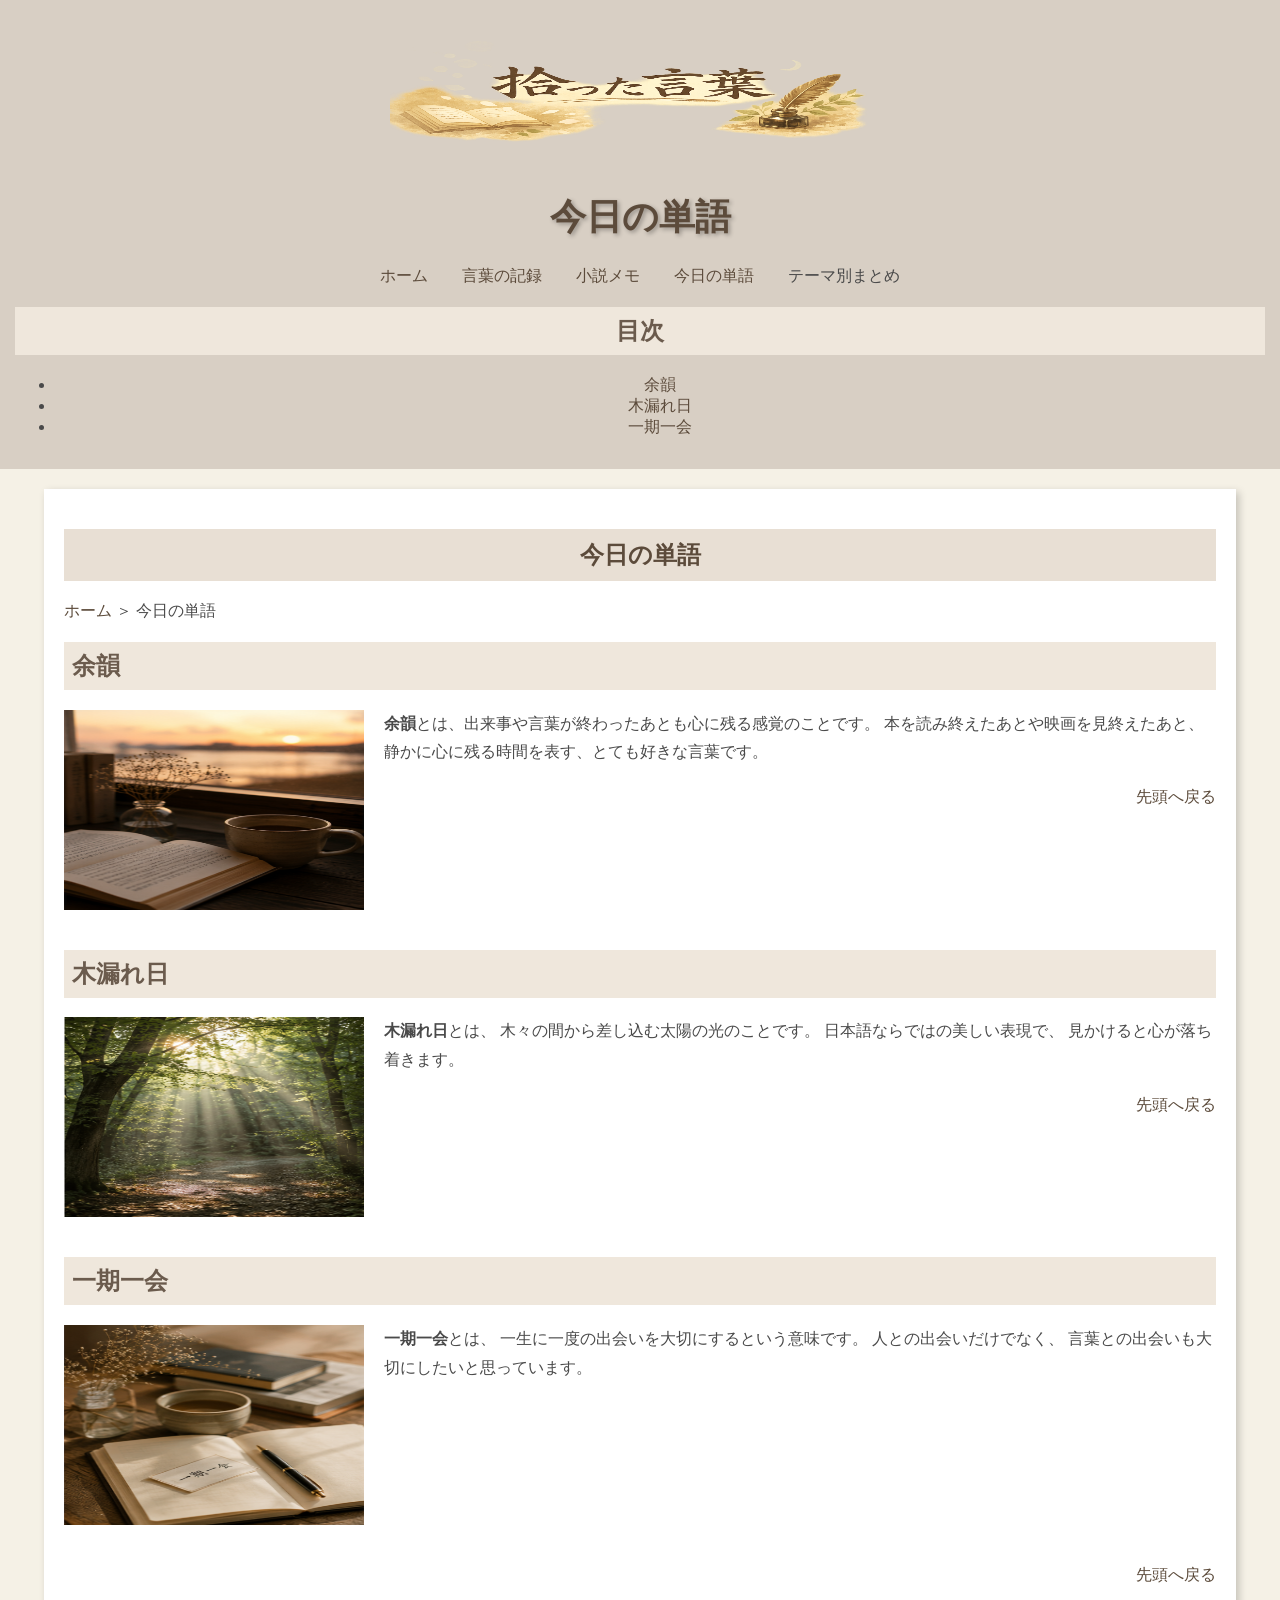
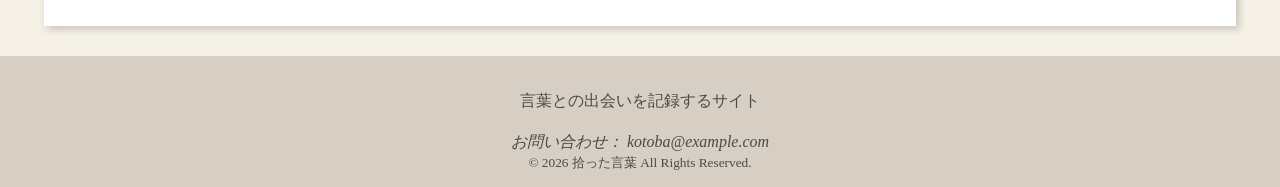
==== contents3.html @ 07a8e408 "Add files via upload" ====
<!DOCTYPE html>
<html lang="ja">
<head>
    <meta charset="UTF-8">
    <meta name="description" content="今日の単語を紹介するページです。">
    <meta name="viewport" content="width=device-width, initial-scale=1.0">
    <title>拾った言葉：今日の単語</title>
    <link rel="stylesheet" href="css/mystyle.css">
</head>
<body>
<header id="top">

<img src="image/logo.png"
     width="500"
     height="150"
     alt="拾った言葉のロゴ">

<h1>今日の単語</h1>

<nav>
    <ul>
        <li><a href="index.html">ホーム</a></li>
        <li><a href="contents1.html">言葉の記録</a></li>
        <li><a href="contents2.html">小説メモ</a></li>
        <li><a href="contents3.html">今日の単語</a></li>
        <li>テーマ別まとめ</li>
    </ul>
</nav>
<h2>目次</h2>

<ul>
    <li><a href="#word1">余韻</a></li>
    <li><a href="#word2">木漏れ日</a></li>
    <li><a href="#word3">一期一会</a></li>
</ul>
</header>
<article>

    <h1>今日の単語</h1>

    <ul class="breadcrumb">
    <li><a href="index.html">ホーム</a></li>
    <li>＞</li>
    <li>今日の単語</li>
</ul>

    <h2 id="word1">余韻</h2>
    <img src="image/word1.png"
     class="photo"
     width="300"
     height="200"
     alt="余韻をイメージした写真">
    <p>
<strong>余韻</strong>とは、出来事や言葉が終わったあとも心に残る感覚のことです。

本を読み終えたあとや映画を見終えたあと、
静かに心に残る時間を表す、とても好きな言葉です。
</p>
<p class="pagetop">
    <a href="#top">先頭へ戻る</a>
</p>


    <div class="clear"></div>

    <h2 id="word2">木漏れ日</h2>
    <img src="image/word2.png"
     class="photo"
     width="300"
     height="200"
     alt="木漏れ日をイメージした写真">
     <p>
<strong>木漏れ日</strong>とは、
木々の間から差し込む太陽の光のことです。

日本語ならではの美しい表現で、
見かけると心が落ち着きます。
</p>

<p class="pagetop">
    <a href="#top">先頭へ戻る</a>
</p>
<div class="clear"></div>

    <h2 id="word3">一期一会</h2>

    <img src="image/word3.png"
     class="photo"
     width="300"
     height="200"
     alt="一期一会をイメージした写真">
     <p>
<strong>一期一会</strong>とは、
一生に一度の出会いを大切にするという意味です。

人との出会いだけでなく、
言葉との出会いも大切にしたいと思っています。
</p>
<div class="clear"></div>

    <p class="pagetop">
    <a href="#top">先頭へ戻る</a>
</p>

</article>

    

    <footer>

    <p>言葉との出会いを記録するサイト</p>

    <address>
        お問い合わせ：
        kotoba@example.com
    </address>

    <small>
        &copy; 2026 拾った言葉 All Rights Reserved.
    </small>

</footer>

</body>
</html>
---- css/mystyle.css ----
body{
    background-color:#f5f1e6;
    color:#4a4a4a;
    font-family:"Yu Mincho","Hiragino Mincho ProN",serif;
    font-size:16px;
    margin:0;
}



header{
    background-color:#d8cfc4;
    text-align:center;
    padding:15px;
}

header h1{
    color:#5c4b3b;
    font-size:36px;
    font-weight:bold;
    text-shadow:2px 2px 4px rgba(0,0,0,0.3);
}



nav ul{
    list-style:none;
    padding:0;
}

nav li{
    display:inline-block;
    margin:0 15px;
}



a{
    text-decoration:none;
}

a:link{
    color:#5c4b3b;
}

a:visited{
    color:#8b6f5c;
}

a:hover{
    color:#b07d50;
    text-decoration:underline;
}

a:active{
    color:red;
}



article{
    width:90%;
    max-width:1200px;
    margin:20px auto;
    padding:20px;
    background-color:white;
    box-shadow:3px 3px 8px rgba(0,0,0,0.2);
}

article h1{
    background-color:#e8dfd4;
    color:#5c4b3b;
    text-align:center;
    padding:10px;
}

h2{
    background-color:#efe7dc;
    color:#6b5b4d;
    padding:8px;
}

p{
    line-height:1.8;
}



.news{
    width:80%;
    margin:20px auto;
}



.content-box{
    width:100%;
}

.content-box::after{
    content:"";
    display:block;
    clear:both;
}

.content-box section{
    width:47%;
    float:left;
    margin:1%;
    border:1px solid #b8aa99;
    box-sizing:border-box;
}



.breadcrumb{
    padding:0;
}

.breadcrumb li{
    display:inline;
}



.photo{
    float: left;
    width: 300px;
    margin-right: 20px;
    margin-bottom: 20px;
}



.clear{
    clear:both;
}



.pagetop{
    text-align:right;
}



footer{
    background-color:#d8cfc4;
    text-align:center;
    padding:15px;
    margin-top:30px;
}



@media screen and (max-width:600px){

    nav li{
        display:block;
        margin:8px 0;
    }

    .content-box section{
        width:100%;
        float:none;
        margin-bottom:20px;
    }

    .photo{
        float:none;
        display:block;
        margin:0 auto 20px;
        width:90%;
        max-width:300px;
    }
}
a{
    text-decoration:none;
}
a:link{
    color:#5c4b3b;
}
a:visited{
    color:#8a6d5a;
}
a:hover{
    color:#b07d62;
    text-decoration:underline;
}
a:active{
    color:red;
}
@media print{

    nav{
        display:none;
    }

    footer{
        display:none;
    }

    body{
        background:white;
        color:black;
    }

}
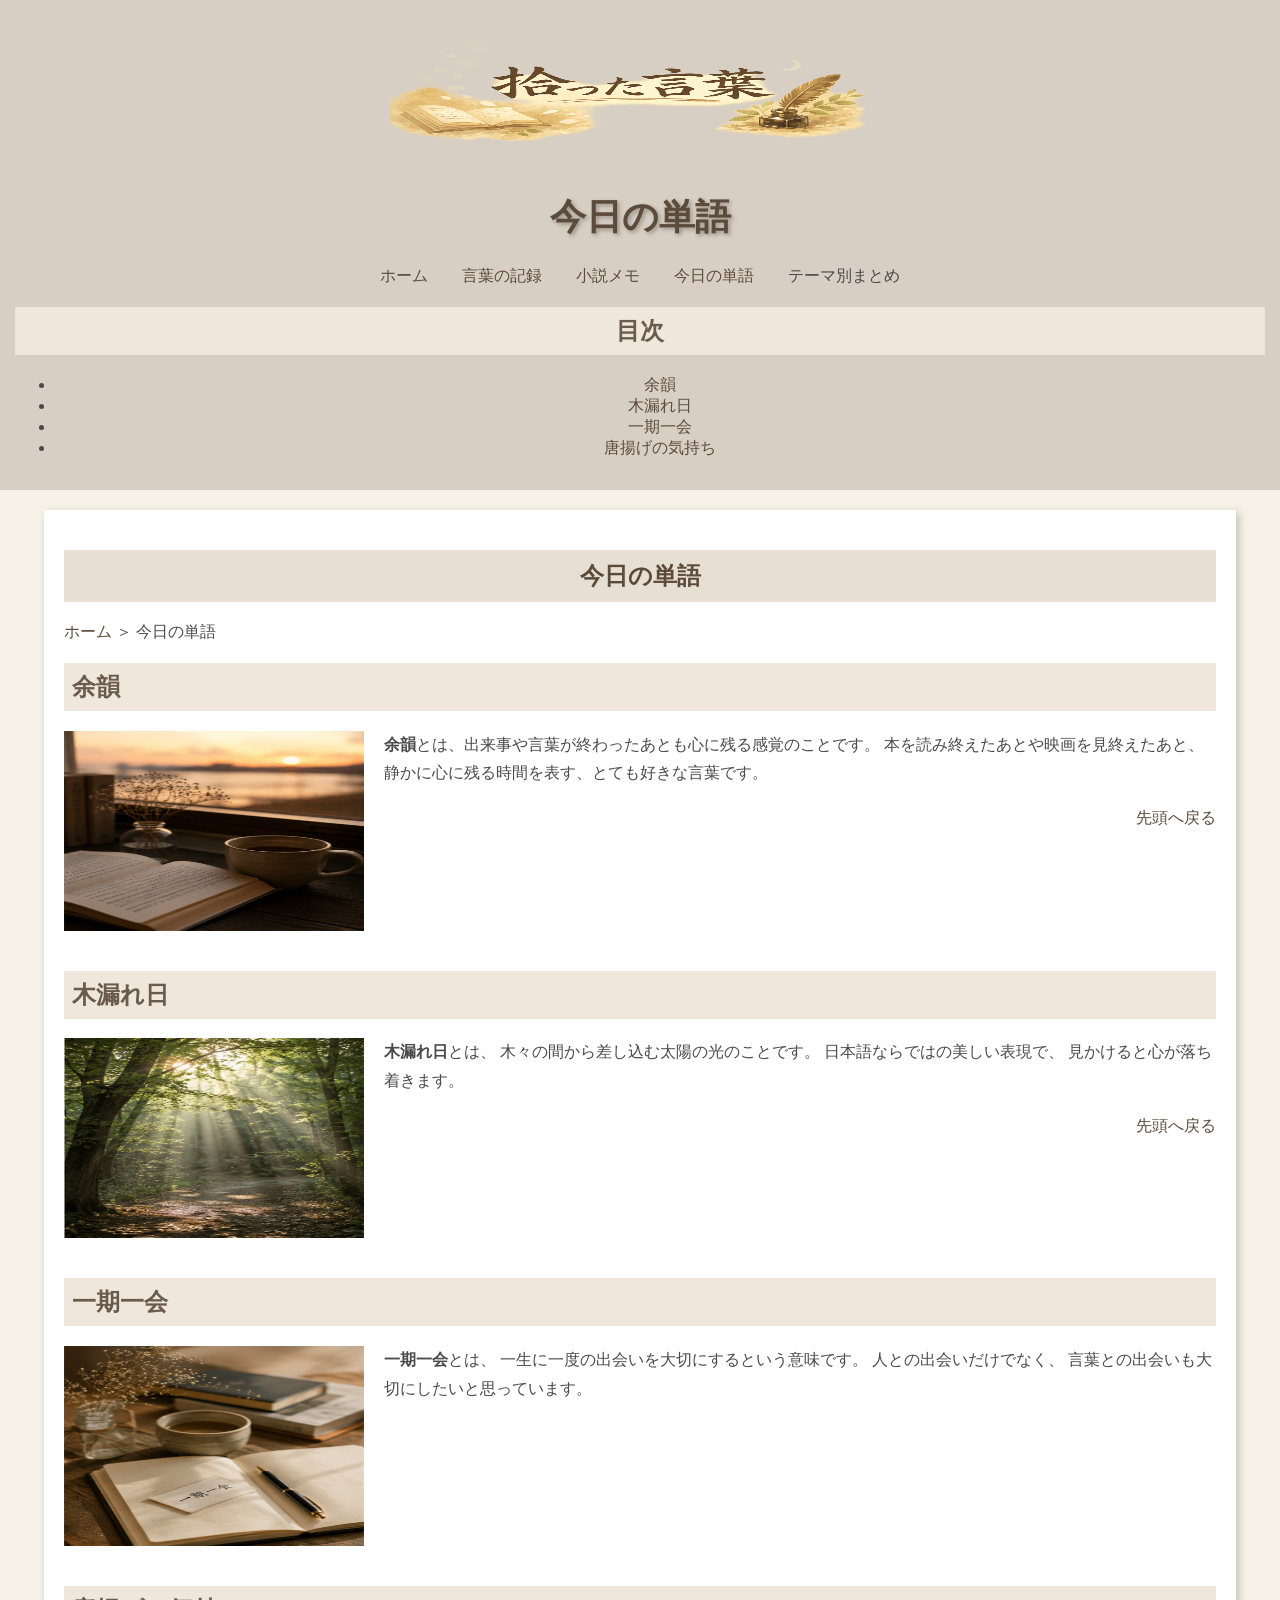
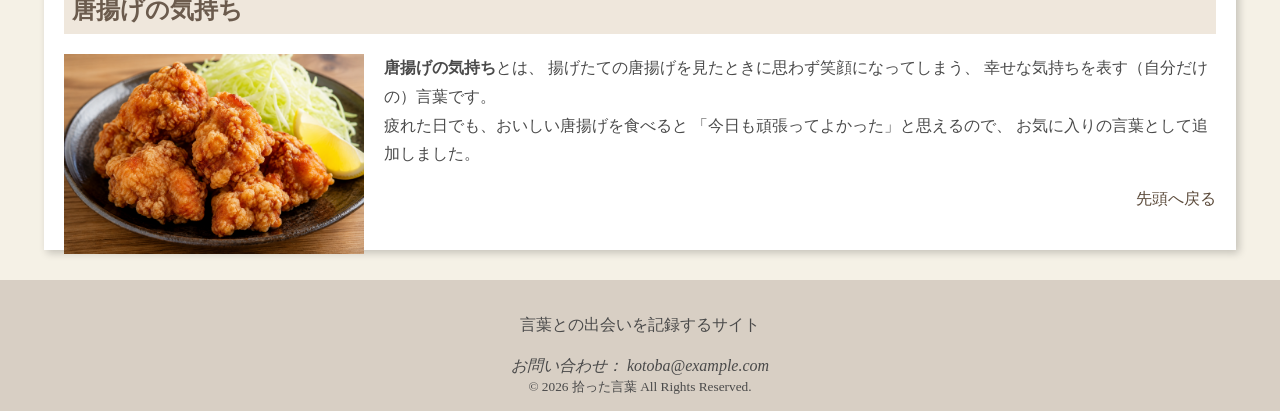
==== commit 1fefbe48: "Add files via upload" ====
--- a/contents3.html
+++ b/contents3.html
@@ -32,6 +32,7 @@
     <li><a href="#word1">余韻</a></li>
     <li><a href="#word2">木漏れ日</a></li>
     <li><a href="#word3">一期一会</a></li>
+    <li><a href="#word4">唐揚げの気持ち</a></li>
 </ul>
 </header>
 <article>
@@ -97,6 +98,25 @@
 言葉との出会いも大切にしたいと思っています。
 </p>
 <div class="clear"></div>
+<div class="clear"></div>
+
+<h2 id="word4">唐揚げの気持ち</h2>
+
+<img src="image/karaage.png"
+     class="photo"
+     width="300"
+     height="200"
+     alt="唐揚げをイメージした写真">
+
+<p>
+<strong>唐揚げの気持ち</strong>とは、
+揚げたての唐揚げを見たときに思わず笑顔になってしまう、
+幸せな気持ちを表す（自分だけの）言葉です。
+<br>
+疲れた日でも、おいしい唐揚げを食べると
+「今日も頑張ってよかった」と思えるので、
+お気に入りの言葉として追加しました。
+</p>
 
     <p class="pagetop">
     <a href="#top">先頭へ戻る</a>
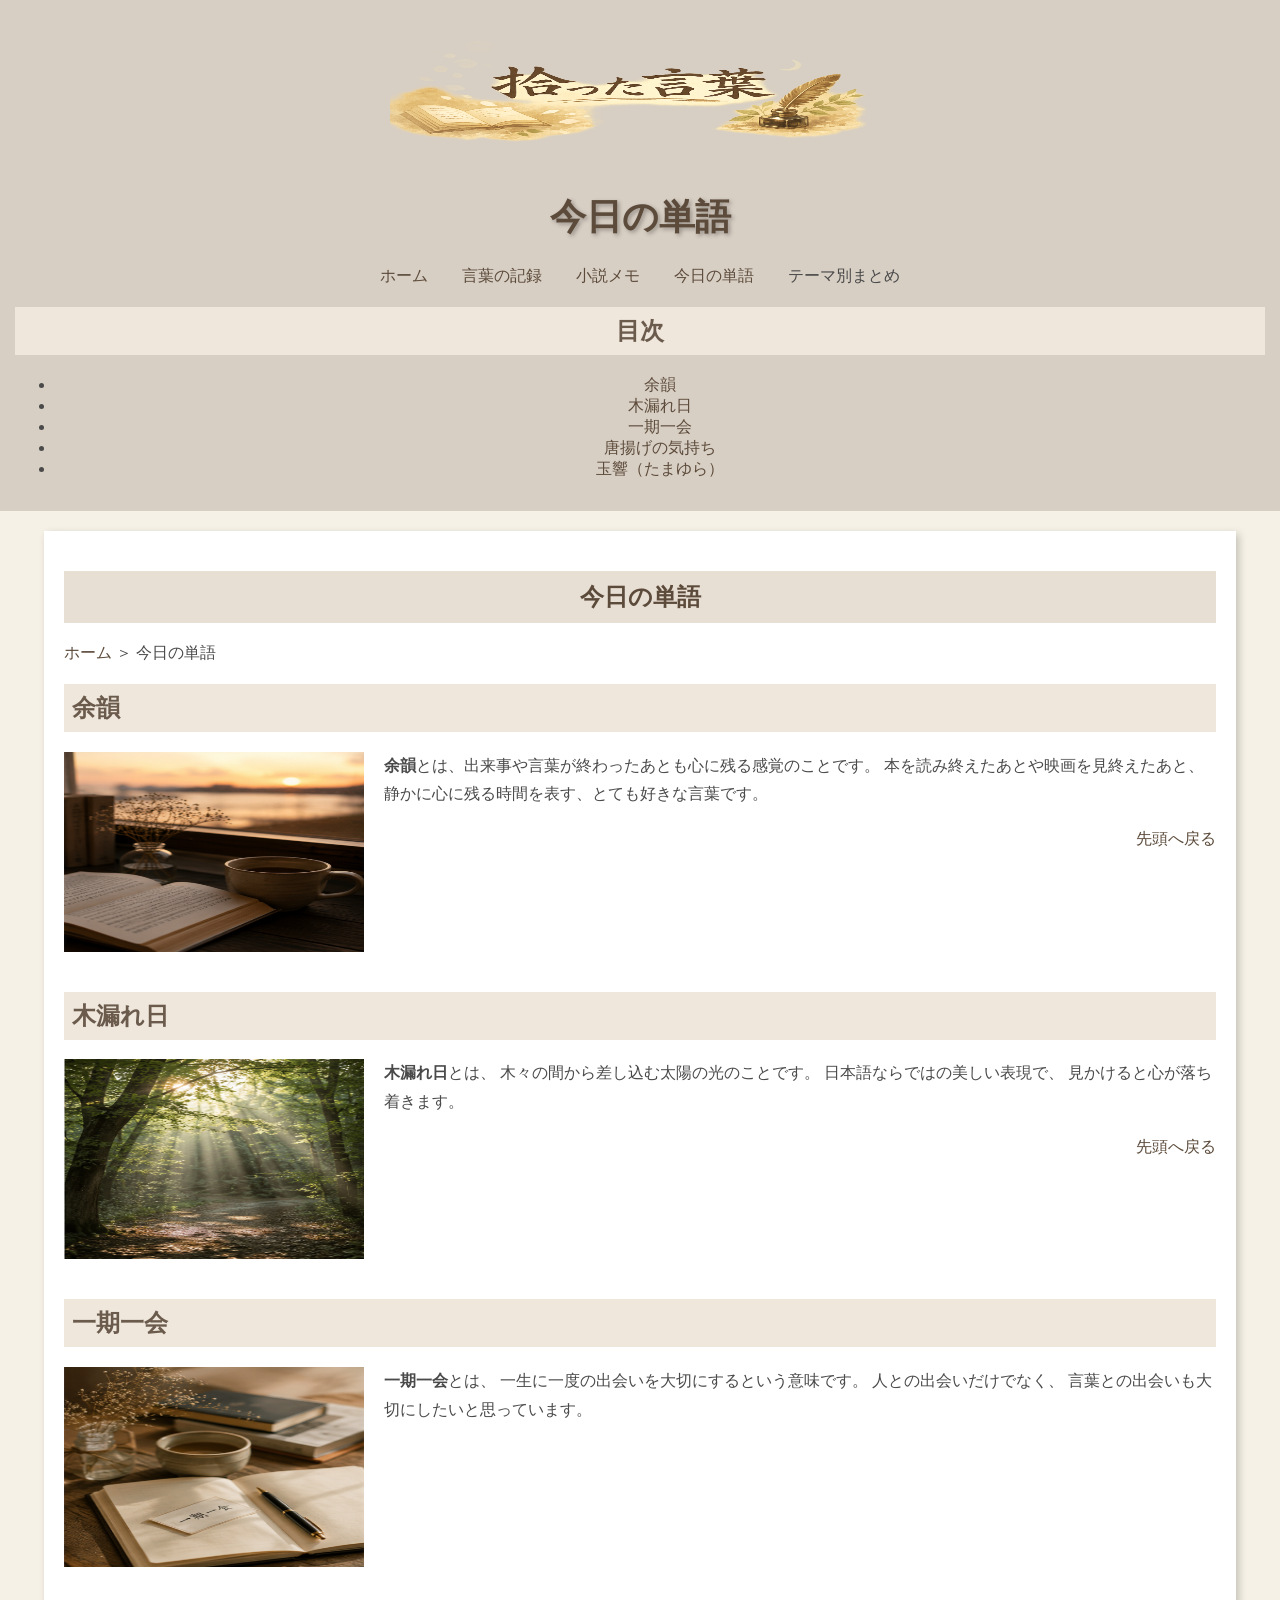
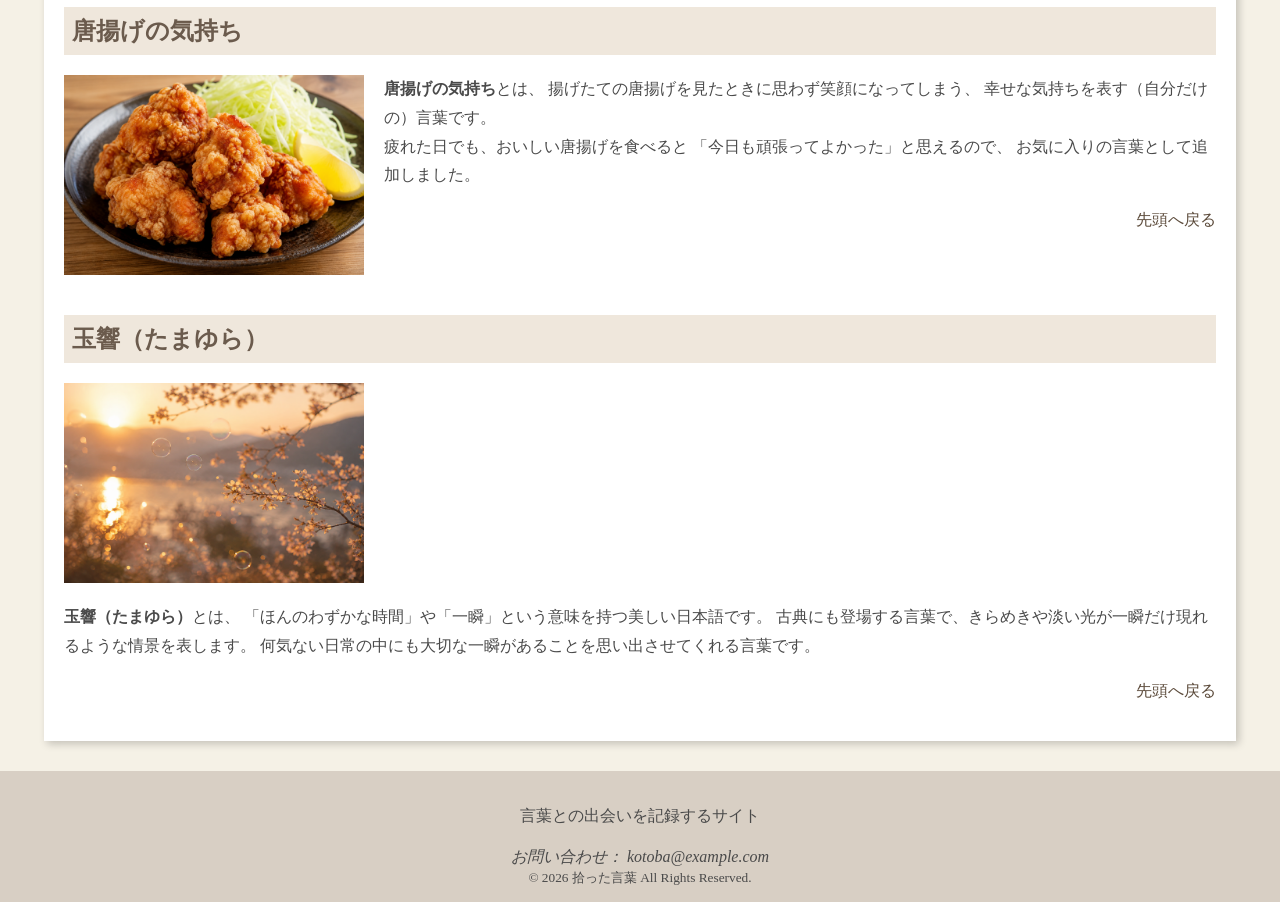
==== commit c7bb1ac2: "Add files via upload" ====
--- a/contents3.html
+++ b/contents3.html
@@ -33,6 +33,7 @@
     <li><a href="#word2">木漏れ日</a></li>
     <li><a href="#word3">一期一会</a></li>
     <li><a href="#word4">唐揚げの気持ち</a></li>
+    <li><a href="#word5">玉響（たまゆら）</a></li>
 </ul>
 </header>
 <article>
@@ -121,6 +122,25 @@
     <p class="pagetop">
     <a href="#top">先頭へ戻る</a>
 </p>
+<div class="clear"></div>
+
+<h2 id="word5">玉響（たまゆら）</h2>
+
+<img src="image/tamayura.png"
+     width="300"
+     height="200"
+     alt="玉響をイメージした写真">
+
+<p>
+<strong>玉響（たまゆら）</strong>とは、
+「ほんのわずかな時間」や「一瞬」という意味を持つ美しい日本語です。
+古典にも登場する言葉で、きらめきや淡い光が一瞬だけ現れるような情景を表します。
+何気ない日常の中にも大切な一瞬があることを思い出させてくれる言葉です。
+</p>
+
+<p class="pagetop">
+    <a href="#top">先頭へ戻る</a>
+</p>
 
 </article>
 
